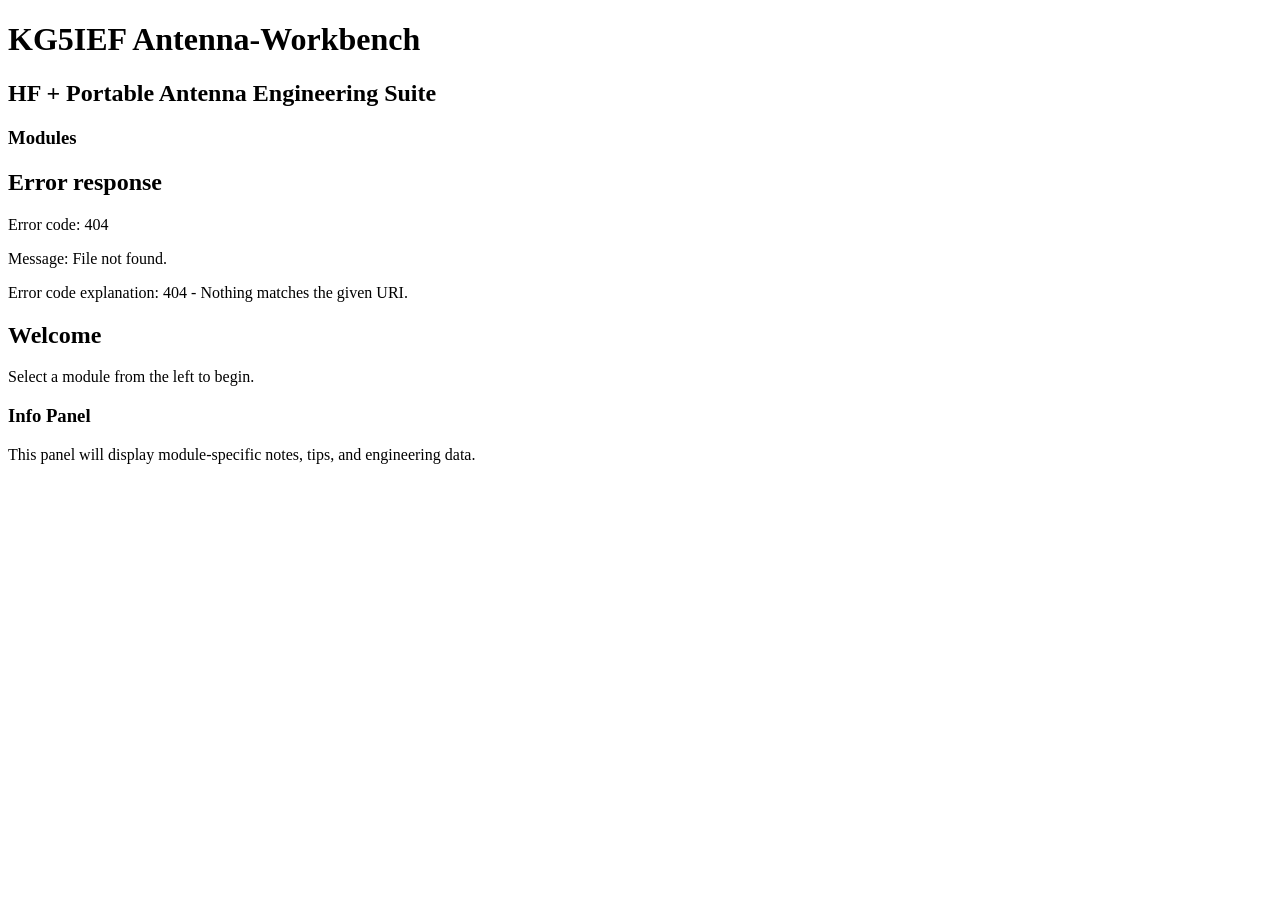
==== index.html @ 872072ab "Update index.html" ====
<!DOCTYPE html>
<html lang="en">
<head>
    <meta charset="UTF-8">
    <title>KG5IEF Antenna‑Workbench</title>

    <!-- Blueprint theme -->
    <link rel="stylesheet" href="style/theme.css">

    <!-- Main layout -->
    <link rel="stylesheet" href="style/style.css">
</head>

<body>

<header>
    <h1>KG5IEF Antenna‑Workbench</h1>
    <h2>HF + Portable Antenna Engineering Suite</h2>
</header>

<main class="layout">

    <!-- LEFT SIDEBAR -->
    <aside id="modules" class="sidebar-left">
        <h3>Modules</h3>
        <div id="sidebar-buttons"></div>
    </aside>

    <!-- MAIN CONTENT -->
    <section id="content" class="content-main">
        <h2>Welcome</h2>
        <p>Select a module from the left to begin.</p>
    </section>

    <!-- RIGHT INFO PANEL -->
    <aside id="sidebar" class="sidebar-right">
        <h3>Info Panel</h3>
        <p>This panel will display module-specific notes, tips, and engineering data.</p>
    </aside>

</main>

<!-- CORE APP -->
<script type="module" src="js/app.js"></script>

<!-- LOAD SIDEBAR -->
<script>
    fetch("sidebar.html")
        .then(r => r.text())
        .then(html => {
            document.getElementById("sidebar-buttons").innerHTML = html;
        })
        .catch(() => {
            document.getElementById("sidebar-buttons").innerHTML = `
                <button onclick="loadModule('vertical-designer')">Vertical Designer</button>
                <button onclick="loadModule('feedline')">Feedline & CMC Engine</button>
                <button onclick="loadModule('posters')">Posters</button>
            `;
        });
</script>

</body>
</html>
---- style/theme.css ----
/* ============================================================
   KG5IEF Antenna‑Workbench
   HF + Portable Antenna Engineering Suite
   Theme Stylesheet
   ============================================================ */

/* ------------------------------------------------------------
   Color Palette
   ------------------------------------------------------------ */

:root {
    --primary: #1e3a5f;
    --primary-dark: #0f2238;
    --primary-light: #274b78;

    --accent: #ffb400;
    --accent-dark: #cc8f00;

    --bg-light: #f4f4f4;
    --bg-panel: #ffffff;

    --border: #dddddd;
    --border-dark: #bbbbbb;

    --text-main: #222222;
    --text-light: #555555;

    --success: #2e8b57;
    --warning: #d98c00;
    --error: #b00020;
}

/* ------------------------------------------------------------
   Buttons
   ------------------------------------------------------------ */

.btn {
    padding: 10px 14px;
    border-radius: 4px;
    border: none;
    cursor: pointer;
    font-size: 14px;
    font-weight: bold;
}

.btn-primary {
    background: var(--primary);
    color: white;
}

.btn-primary:hover {
    background: var(--primary-light);
}

.btn-accent {
    background: var(--accent);
    color: #222;
}

.btn-accent:hover {
    background: var(--accent-dark);
}

.btn-outline {
    background: transparent;
    border: 2px solid var(--primary);
    color: var(--primary);
}

.btn-outline:hover {
    background: var(--primary);
    color: white;
}

/* ------------------------------------------------------------
   Panels & Cards
   ------------------------------------------------------------ */

.card {
    background: var(--bg-panel);
    border: 1px solid var(--border);
    padding: 15px;
    border-radius: 6px;
    margin-bottom: 20px;
}

.card h3 {
    margin-top: 0;
    color: var(--primary-dark);
}

/* ------------------------------------------------------------
   Highlight Blocks (Engineering Outputs)
   ------------------------------------------------------------ */

.output-block {
    background: #fff8e1;
    border-left: 6px solid var(--accent);
    padding: 12px 16px;
    margin: 12px 0;
    border-radius: 4px;
}

.output-block strong {
    color: var(--accent-dark);
}

/* ------------------------------------------------------------
   Dark Mode (future toggle)
   ------------------------------------------------------------ */

.dark-mode {
    --bg-light: #1a1a1a;
    --bg-panel: #2a2a2a;
    --text-main: #e6e6e6;
    --text-light: #bbbbbb;
    --border: #444444;
    --border-dark: #666666;
}
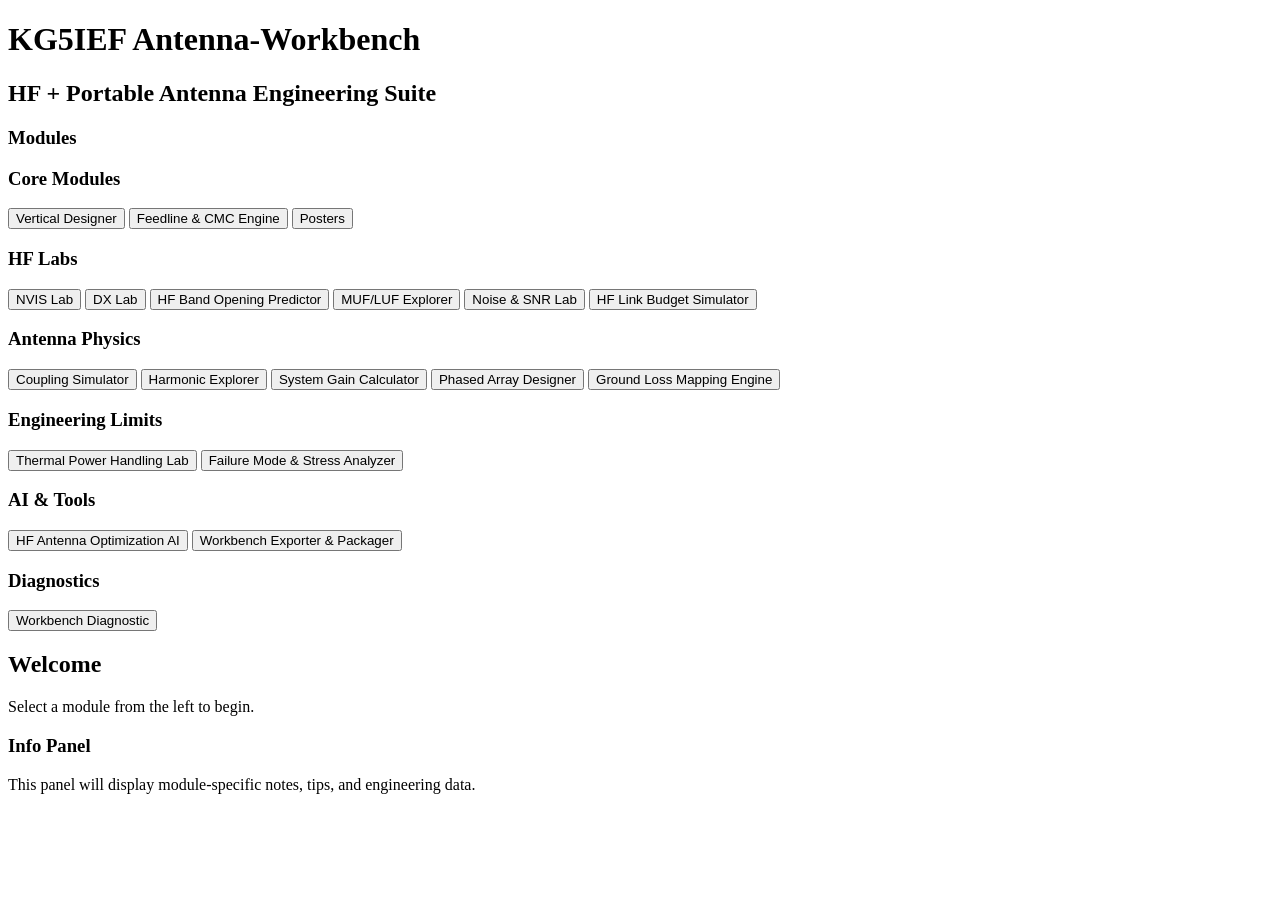
==== commit bbf31cfb: "Update index.html" ====
--- a/index.html
+++ b/index.html
@@ -4,10 +4,8 @@
     <meta charset="UTF-8">
     <title>KG5IEF Antenna‑Workbench</title>
 
-    <!-- Blueprint theme -->
+    <!-- Correct paths -->
     <link rel="stylesheet" href="style/theme.css">
-
-    <!-- Main layout -->
     <link rel="stylesheet" href="style/style.css">
 </head>
 
@@ -40,22 +38,15 @@
 
 </main>
 
-<!-- CORE APP -->
+<!-- Correct JS path -->
 <script type="module" src="js/app.js"></script>
 
-<!-- LOAD SIDEBAR -->
+<!-- Load sidebar -->
 <script>
     fetch("sidebar.html")
         .then(r => r.text())
         .then(html => {
             document.getElementById("sidebar-buttons").innerHTML = html;
-        })
-        .catch(() => {
-            document.getElementById("sidebar-buttons").innerHTML = `
-                <button onclick="loadModule('vertical-designer')">Vertical Designer</button>
-                <button onclick="loadModule('feedline')">Feedline & CMC Engine</button>
-                <button onclick="loadModule('posters')">Posters</button>
-            `;
         });
 </script>
 
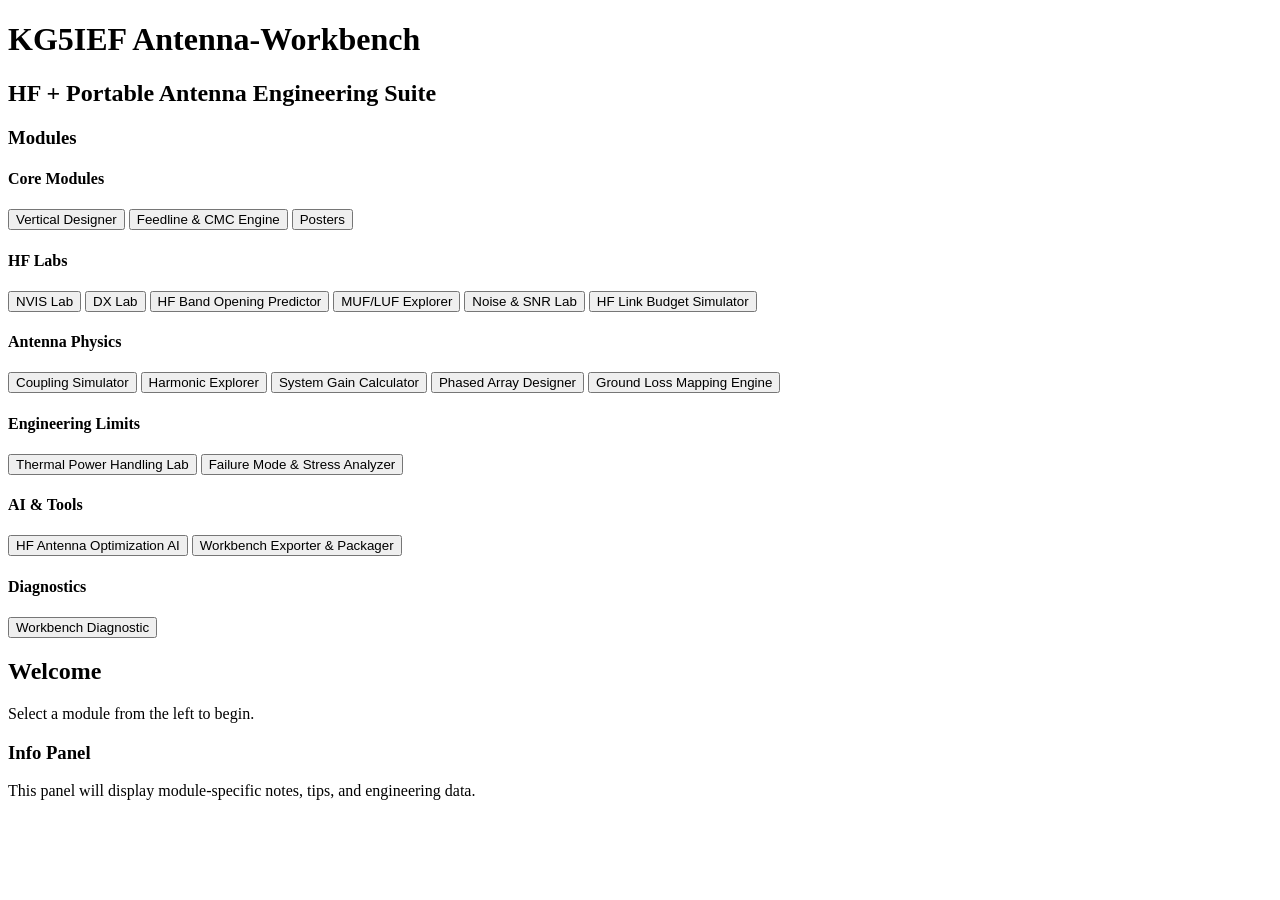
==== commit 6400283f: "Update index.html" ====
--- a/index.html
+++ b/index.html
@@ -4,7 +4,6 @@
     <meta charset="UTF-8">
     <title>KG5IEF Antenna‑Workbench</title>
 
-    <!-- Correct paths -->
     <link rel="stylesheet" href="style/theme.css">
     <link rel="stylesheet" href="style/style.css">
 </head>
@@ -38,12 +37,10 @@
 
 </main>
 
-<!-- Correct JS path -->
-<script type="module" src="js/app.js"></script>
+<script type="module" src="js/app.js?v=3"></script>
 
-<!-- Load sidebar -->
 <script>
-    fetch("sidebar.html")
+    fetch("sidebar.html?v=3")
         .then(r => r.text())
         .then(html => {
             document.getElementById("sidebar-buttons").innerHTML = html;
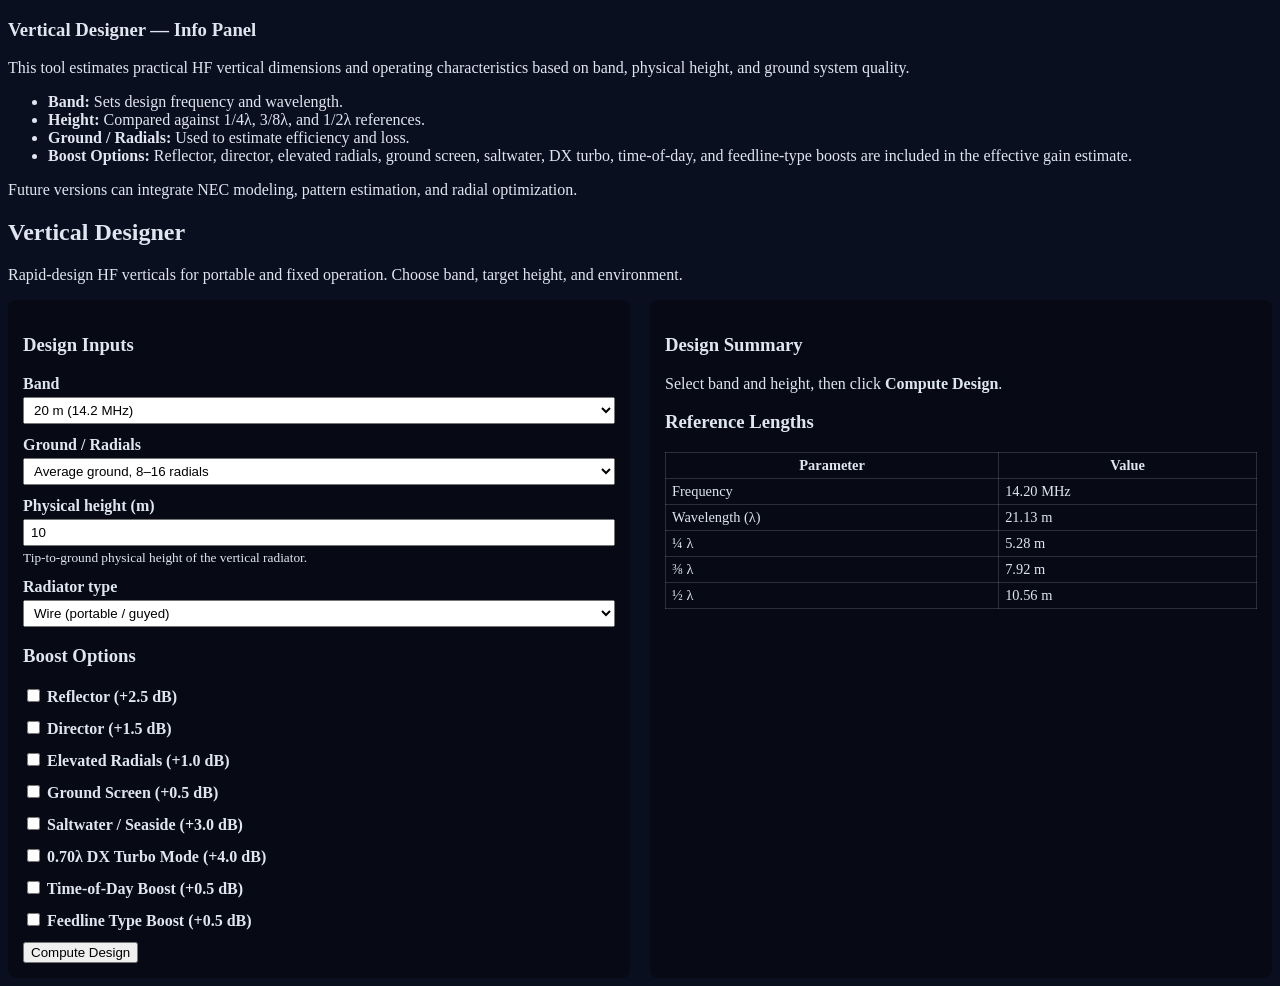
==== commit d01c047c: "Update index.html" ====
--- a/index.html
+++ b/index.html
@@ -2,50 +2,47 @@
 <html lang="en">
 <head>
     <meta charset="UTF-8">
-    <title>KG5IEF Antenna‑Workbench</title>
+    <title>Antenna Workbench</title>
+    <meta name="viewport" content="width=device-width, initial-scale=1.0">
 
+    <!-- Styles -->
+    <link rel="stylesheet" href="style/style.css">
     <link rel="stylesheet" href="style/theme.css">
-    <link rel="stylesheet" href="style/style.css">
+
 </head>
-
 <body>
 
-<header>
-    <h1>KG5IEF Antenna‑Workbench</h1>
-    <h2>HF + Portable Antenna Engineering Suite</h2>
-</header>
+    <div id="workbench" class="workbench">
 
-<main class="layout">
+        <!-- Sidebar -->
+        <div id="sidebar-container">
+            <!-- sidebar.html will be loaded here -->
+        </div>
 
-    <!-- LEFT SIDEBAR -->
-    <aside id="modules" class="sidebar-left">
-        <h3>Modules</h3>
-        <div id="sidebar-buttons"></div>
-    </aside>
+        <!-- Main Content -->
+        <div id="content" class="content">
+            <p>Loading Antenna Workbench…</p>
+        </div>
 
-    <!-- MAIN CONTENT -->
-    <section id="content" class="content-main">
-        <h2>Welcome</h2>
-        <p>Select a module from the left to begin.</p>
-    </section>
+    </div>
 
-    <!-- RIGHT INFO PANEL -->
-    <aside id="sidebar" class="sidebar-right">
-        <h3>Info Panel</h3>
-        <p>This panel will display module-specific notes, tips, and engineering data.</p>
-    </aside>
+    <!-- App Loader -->
+    <script type="module">
+        import initWorkbench from "./js/app.js";
 
-</main>
-
-<script type="module" src="js/app.js?v=3"></script>
-
-<script>
-    fetch("sidebar.html?v=3")
-        .then(r => r.text())
-        .then(html => {
-            document.getElementById("sidebar-buttons").innerHTML = html;
-        });
-</script>
+        // Load sidebar HTML dynamically
+        fetch("./sidebar.html")
+            .then(r => r.text())
+            .then(html => {
+                document.getElementById("sidebar-container").innerHTML = html;
+                initWorkbench();
+            })
+            .catch(err => {
+                document.getElementById("content").innerHTML =
+                    "<p>Error loading Workbench.</p>";
+                console.error(err);
+            });
+    </script>
 
 </body>
 </html>
--- a/style/style.css
+++ b/style/style.css
@@ -0,0 +1,45 @@
+.vd-layout {
+    display: flex;
+    gap: 20px;
+    flex-wrap: wrap;
+}
+
+.vd-column {
+    flex: 1 1 280px;
+    min-width: 260px;
+}
+
+.vd-left, .vd-right {
+    background: rgba(0, 0, 0, 0.35);
+    padding: 15px;
+    border-radius: 8px;
+}
+
+.vd-field {
+    margin-bottom: 12px;
+    display: flex;
+    flex-direction: column;
+    gap: 4px;
+}
+
+.vd-field label {
+    font-weight: 600;
+}
+
+.vd-field input,
+.vd-field select {
+    padding: 4px 6px;
+}
+
+.vd-table {
+    width: 100%;
+    border-collapse: collapse;
+    margin-top: 6px;
+}
+
+.vd-table th,
+.vd-table td {
+    border: 1px solid rgba(255, 255, 255, 0.15);
+    padding: 4px 6px;
+    font-size: 0.9rem;
+}
--- a/style/theme.css
+++ b/style/theme.css
@@ -1,119 +1,5 @@
-/* ============================================================
-   KG5IEF Antenna‑Workbench
-   HF + Portable Antenna Engineering Suite
-   Theme Stylesheet
-   ============================================================ */
-
-/* ------------------------------------------------------------
-   Color Palette
-   ------------------------------------------------------------ */
-
-:root {
-    --primary: #1e3a5f;
-    --primary-dark: #0f2238;
-    --primary-light: #274b78;
-
-    --accent: #ffb400;
-    --accent-dark: #cc8f00;
-
-    --bg-light: #f4f4f4;
-    --bg-panel: #ffffff;
-
-    --border: #dddddd;
-    --border-dark: #bbbbbb;
-
-    --text-main: #222222;
-    --text-light: #555555;
-
-    --success: #2e8b57;
-    --warning: #d98c00;
-    --error: #b00020;
+body {
+    background: #0a0f1f url("../images/blueprint-grid.png") repeat;
+    background-size: 600px 600px;
+    color: #e0e6f0;
 }
-
-/* ------------------------------------------------------------
-   Buttons
-   ------------------------------------------------------------ */
-
-.btn {
-    padding: 10px 14px;
-    border-radius: 4px;
-    border: none;
-    cursor: pointer;
-    font-size: 14px;
-    font-weight: bold;
-}
-
-.btn-primary {
-    background: var(--primary);
-    color: white;
-}
-
-.btn-primary:hover {
-    background: var(--primary-light);
-}
-
-.btn-accent {
-    background: var(--accent);
-    color: #222;
-}
-
-.btn-accent:hover {
-    background: var(--accent-dark);
-}
-
-.btn-outline {
-    background: transparent;
-    border: 2px solid var(--primary);
-    color: var(--primary);
-}
-
-.btn-outline:hover {
-    background: var(--primary);
-    color: white;
-}
-
-/* ------------------------------------------------------------
-   Panels & Cards
-   ------------------------------------------------------------ */
-
-.card {
-    background: var(--bg-panel);
-    border: 1px solid var(--border);
-    padding: 15px;
-    border-radius: 6px;
-    margin-bottom: 20px;
-}
-
-.card h3 {
-    margin-top: 0;
-    color: var(--primary-dark);
-}
-
-/* ------------------------------------------------------------
-   Highlight Blocks (Engineering Outputs)
-   ------------------------------------------------------------ */
-
-.output-block {
-    background: #fff8e1;
-    border-left: 6px solid var(--accent);
-    padding: 12px 16px;
-    margin: 12px 0;
-    border-radius: 4px;
-}
-
-.output-block strong {
-    color: var(--accent-dark);
-}
-
-/* ------------------------------------------------------------
-   Dark Mode (future toggle)
-   ------------------------------------------------------------ */
-
-.dark-mode {
-    --bg-light: #1a1a1a;
-    --bg-panel: #2a2a2a;
-    --text-main: #e6e6e6;
-    --text-light: #bbbbbb;
-    --border: #444444;
-    --border-dark: #666666;
-}
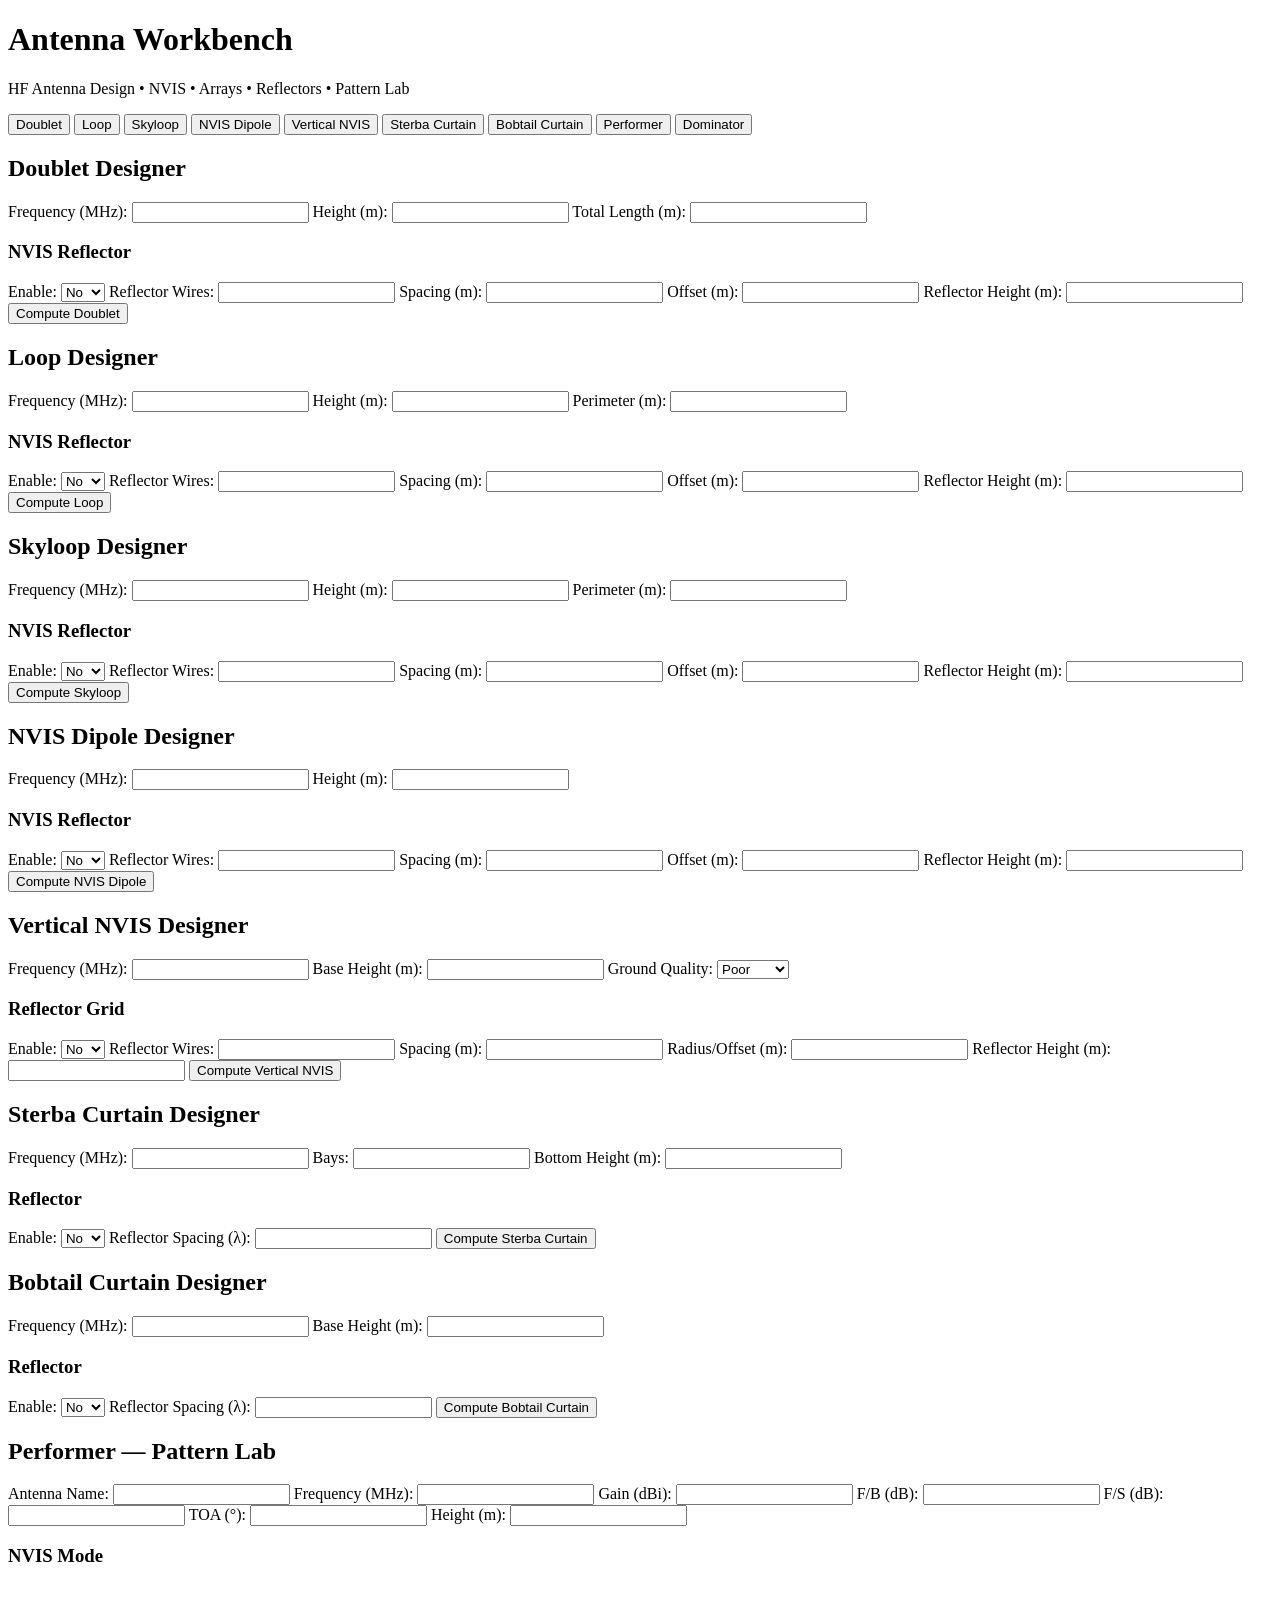
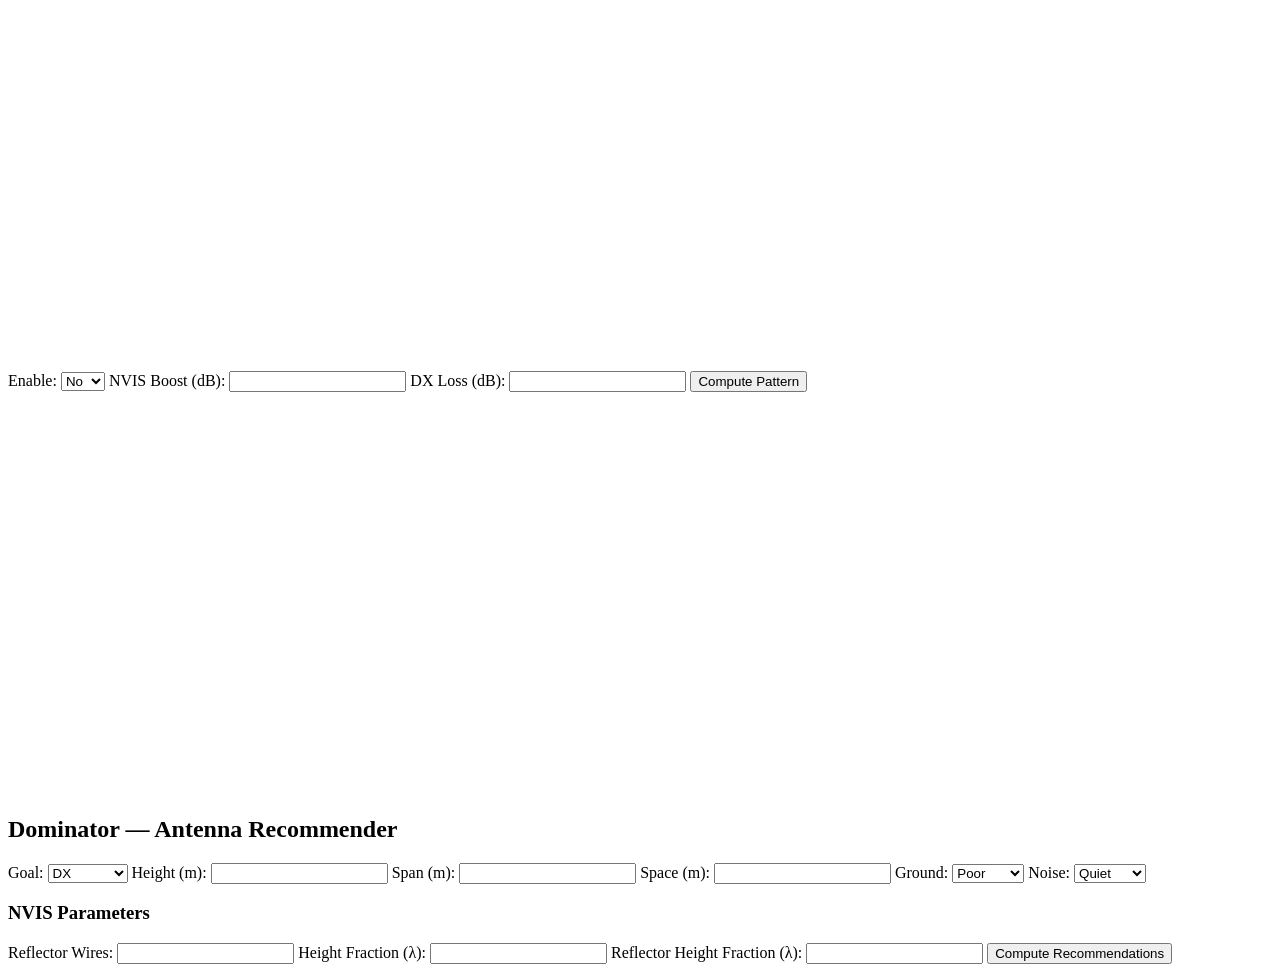
==== commit d9e53c2f: "Update index.html" ====
--- a/index.html
+++ b/index.html
@@ -3,46 +3,292 @@
 <head>
     <meta charset="UTF-8">
     <title>Antenna Workbench</title>
-    <meta name="viewport" content="width=device-width, initial-scale=1.0">
-
-    <!-- Styles -->
-    <link rel="stylesheet" href="style/style.css">
-    <link rel="stylesheet" href="style/theme.css">
-
+    <link rel="stylesheet" href="css/workbench.css">
 </head>
+
 <body>
 
-    <div id="workbench" class="workbench">
-
-        <!-- Sidebar -->
-        <div id="sidebar-container">
-            <!-- sidebar.html will be loaded here -->
-        </div>
-
-        <!-- Main Content -->
-        <div id="content" class="content">
-            <p>Loading Antenna Workbench…</p>
-        </div>
-
-    </div>
-
-    <!-- App Loader -->
-    <script type="module">
-        import initWorkbench from "./js/app.js";
-
-        // Load sidebar HTML dynamically
-        fetch("./sidebar.html")
-            .then(r => r.text())
-            .then(html => {
-                document.getElementById("sidebar-container").innerHTML = html;
-                initWorkbench();
-            })
-            .catch(err => {
-                document.getElementById("content").innerHTML =
-                    "<p>Error loading Workbench.</p>";
-                console.error(err);
-            });
-    </script>
+<div id="app">
+
+    <header>
+        <h1>Antenna Workbench</h1>
+        <p>HF Antenna Design • NVIS • Arrays • Reflectors • Pattern Lab</p>
+    </header>
+
+    <nav id="tabs">
+        <button data-tab="doublet">Doublet</button>
+        <button data-tab="loop">Loop</button>
+        <button data-tab="skyloop">Skyloop</button>
+        <button data-tab="nvisdipole">NVIS Dipole</button>
+        <button data-tab="verticalnvis">Vertical NVIS</button>
+        <button data-tab="sterba">Sterba Curtain</button>
+        <button data-tab="bobtail">Bobtail Curtain</button>
+        <button data-tab="performer">Performer</button>
+        <button data-tab="dominator">Dominator</button>
+    </nav>
+
+    <main id="content">
+
+        <!-- DOUBLEt -->
+        <section id="doublet" class="tab">
+            <h2>Doublet Designer</h2>
+
+            <label>Frequency (MHz): <input id="dbl-freq"></label>
+            <label>Height (m): <input id="dbl-height"></label>
+            <label>Total Length (m): <input id="dbl-length"></label>
+
+            <h3>NVIS Reflector</h3>
+            <label>Enable:
+                <select id="dbl-refl-enabled">
+                    <option value="no">No</option>
+                    <option value="yes">Yes</option>
+                </select>
+            </label>
+
+            <label>Reflector Wires: <input id="dbl-refl-num"></label>
+            <label>Spacing (m): <input id="dbl-refl-spacing"></label>
+            <label>Offset (m): <input id="dbl-refl-offset"></label>
+            <label>Reflector Height (m): <input id="dbl-refl-height"></label>
+
+            <button id="dbl-compute">Compute Doublet</button>
+
+            <div id="dbl-summary" class="summary"></div>
+        </section>
+
+        <!-- LOOP -->
+        <section id="loop" class="tab">
+            <h2>Loop Designer</h2>
+
+            <label>Frequency (MHz): <input id="loop-freq"></label>
+            <label>Height (m): <input id="loop-height"></label>
+            <label>Perimeter (m): <input id="loop-perimeter"></label>
+
+            <h3>NVIS Reflector</h3>
+            <label>Enable:
+                <select id="loop-refl-enabled">
+                    <option value="no">No</option>
+                    <option value="yes">Yes</option>
+                </select>
+            </label>
+
+            <label>Reflector Wires: <input id="loop-refl-num"></label>
+            <label>Spacing (m): <input id="loop-refl-spacing"></label>
+            <label>Offset (m): <input id="loop-refl-offset"></label>
+            <label>Reflector Height (m): <input id="loop-refl-height"></label>
+
+            <button id="loop-compute">Compute Loop</button>
+
+            <div id="loop-summary" class="summary"></div>
+        </section>
+
+        <!-- SKYLOOP -->
+        <section id="skyloop" class="tab">
+            <h2>Skyloop Designer</h2>
+
+            <label>Frequency (MHz): <input id="sky-freq"></label>
+            <label>Height (m): <input id="sky-height"></label>
+            <label>Perimeter (m): <input id="sky-perimeter"></label>
+
+            <h3>NVIS Reflector</h3>
+            <label>Enable:
+                <select id="sky-refl-enabled">
+                    <option value="no">No</option>
+                    <option value="yes">Yes</option>
+                </select>
+            </label>
+
+            <label>Reflector Wires: <input id="sky-refl-num"></label>
+            <label>Spacing (m): <input id="sky-refl-spacing"></label>
+            <label>Offset (m): <input id="sky-refl-offset"></label>
+            <label>Reflector Height (m): <input id="sky-refl-height"></label>
+
+            <button id="sky-compute">Compute Skyloop</button>
+
+            <div id="sky-summary" class="summary"></div>
+        </section>
+
+        <!-- NVIS DIPOLE -->
+        <section id="nvisdipole" class="tab">
+            <h2>NVIS Dipole Designer</h2>
+
+            <label>Frequency (MHz): <input id="nvis-freq"></label>
+            <label>Height (m): <input id="nvis-height"></label>
+
+            <h3>NVIS Reflector</h3>
+            <label>Enable:
+                <select id="nvis-refl-enabled">
+                    <option value="no">No</option>
+                    <option value="yes">Yes</option>
+                </select>
+            </label>
+
+            <label>Reflector Wires: <input id="nvis-refl-num"></label>
+            <label>Spacing (m): <input id="nvis-refl-spacing"></label>
+            <label>Offset (m): <input id="nvis-refl-offset"></label>
+            <label>Reflector Height (m): <input id="nvis-refl-height"></label>
+
+            <button id="nvis-compute">Compute NVIS Dipole</button>
+
+            <div id="nvis-summary" class="summary"></div>
+        </section>
+
+        <!-- VERTICAL NVIS -->
+        <section id="verticalnvis" class="tab">
+            <h2>Vertical NVIS Designer</h2>
+
+            <label>Frequency (MHz): <input id="vnv-freq"></label>
+            <label>Base Height (m): <input id="vnv-height"></label>
+
+            <label>Ground Quality:
+                <select id="vnv-ground">
+                    <option value="poor">Poor</option>
+                    <option value="average">Average</option>
+                    <option value="good">Good</option>
+                </select>
+            </label>
+
+            <h3>Reflector Grid</h3>
+            <label>Enable:
+                <select id="vnv-refl-enabled">
+                    <option value="no">No</option>
+                    <option value="yes">Yes</option>
+                </select>
+            </label>
+
+            <label>Reflector Wires: <input id="vnv-refl-num"></label>
+            <label>Spacing (m): <input id="vnv-refl-spacing"></label>
+            <label>Radius/Offset (m): <input id="vnv-refl-offset"></label>
+            <label>Reflector Height (m): <input id="vnv-refl-height"></label>
+
+            <button id="vnv-compute">Compute Vertical NVIS</button>
+
+            <div id="vnv-summary" class="summary"></div>
+        </section>
+
+        <!-- STERBA -->
+        <section id="sterba" class="tab">
+            <h2>Sterba Curtain Designer</h2>
+
+            <label>Frequency (MHz): <input id="sterba-freq"></label>
+            <label>Bays: <input id="sterba-bays"></label>
+            <label>Bottom Height (m): <input id="sterba-height"></label>
+
+            <h3>Reflector</h3>
+            <label>Enable:
+                <select id="sterba-reflector">
+                    <option value="no">No</option>
+                    <option value="yes">Yes</option>
+                </select>
+            </label>
+
+            <label>Reflector Spacing (λ): <input id="sterba-reflector-spacing"></label>
+
+            <button id="sterba-compute">Compute Sterba Curtain</button>
+
+            <div id="sterba-summary" class="summary"></div>
+        </section>
+
+        <!-- BOBTAIL -->
+        <section id="bobtail" class="tab">
+            <h2>Bobtail Curtain Designer</h2>
+
+            <label>Frequency (MHz): <input id="bobtail-freq"></label>
+            <label>Base Height (m): <input id="bobtail-height"></label>
+
+            <h3>Reflector</h3>
+            <label>Enable:
+                <select id="bobtail-reflector">
+                    <option value="no">No</option>
+                    <option value="yes">Yes</option>
+                </select>
+            </label>
+
+            <label>Reflector Spacing (λ): <input id="bobtail-reflector-spacing"></label>
+
+            <button id="bobtail-compute">Compute Bobtail Curtain</button>
+
+            <div id="bobtail-summary" class="summary"></div>
+        </section>
+
+        <!-- PERFORMER -->
+        <section id="performer" class="tab">
+            <h2>Performer — Pattern Lab</h2>
+
+            <label>Antenna Name: <input id="perf-name"></label>
+            <label>Frequency (MHz): <input id="perf-freq"></label>
+            <label>Gain (dBi): <input id="perf-gain"></label>
+            <label>F/B (dB): <input id="perf-fb"></label>
+            <label>F/S (dB): <input id="perf-fs"></label>
+            <label>TOA (°): <input id="perf-toa"></label>
+            <label>Height (m): <input id="perf-height"></label>
+
+            <h3>NVIS Mode</h3>
+            <label>Enable:
+                <select id="perf-nvis-mode">
+                    <option value="no">No</option>
+                    <option value="yes">Yes</option>
+                </select>
+            </label>
+
+            <label>NVIS Boost (dB): <input id="perf-nvis-boost"></label>
+            <label>DX Loss (dB): <input id="perf-nvis-dxloss"></label>
+
+            <button id="perf-compute">Compute Pattern</button>
+
+            <canvas id="perf-elev" width="400" height="400"></canvas>
+            <canvas id="perf-az" width="400" height="400"></canvas>
+
+            <div id="perf-summary" class="summary"></div>
+        </section>
+
+        <!-- DOMINATOR -->
+        <section id="dominator" class="tab">
+            <h2>Dominator — Antenna Recommender</h2>
+
+            <label>Goal:
+                <select id="dom-goal">
+                    <option value="dx">DX</option>
+                    <option value="nvis">NVIS</option>
+                    <option value="general">General</option>
+                    <option value="multiband">Multiband</option>
+                </select>
+            </label>
+
+            <label>Height (m): <input id="dom-height"></label>
+            <label>Span (m): <input id="dom-span"></label>
+            <label>Space (m): <input id="dom-space"></label>
+
+            <label>Ground:
+                <select id="dom-ground">
+                    <option value="poor">Poor</option>
+                    <option value="average">Average</option>
+                    <option value="good">Good</option>
+                </select>
+            </label>
+
+            <label>Noise:
+                <select id="dom-noise">
+                    <option value="quiet">Quiet</option>
+                    <option value="average">Average</option>
+                    <option value="noisy">Noisy</option>
+                </select>
+            </label>
+
+            <h3>NVIS Parameters</h3>
+            <label>Reflector Wires: <input id="dom-reflector-wires"></label>
+            <label>Height Fraction (λ): <input id="dom-height-frac"></label>
+            <label>Reflector Height Fraction (λ): <input id="dom-reflector-height-frac"></label>
+
+            <button id="dom-compute">Compute Recommendations</button>
+
+            <div id="dom-summary" class="summary"></div>
+        </section>
+
+    </main>
+
+</div>
+
+<script type="module" src="js/workbench-loader.js"></script>
 
 </body>
 </html>
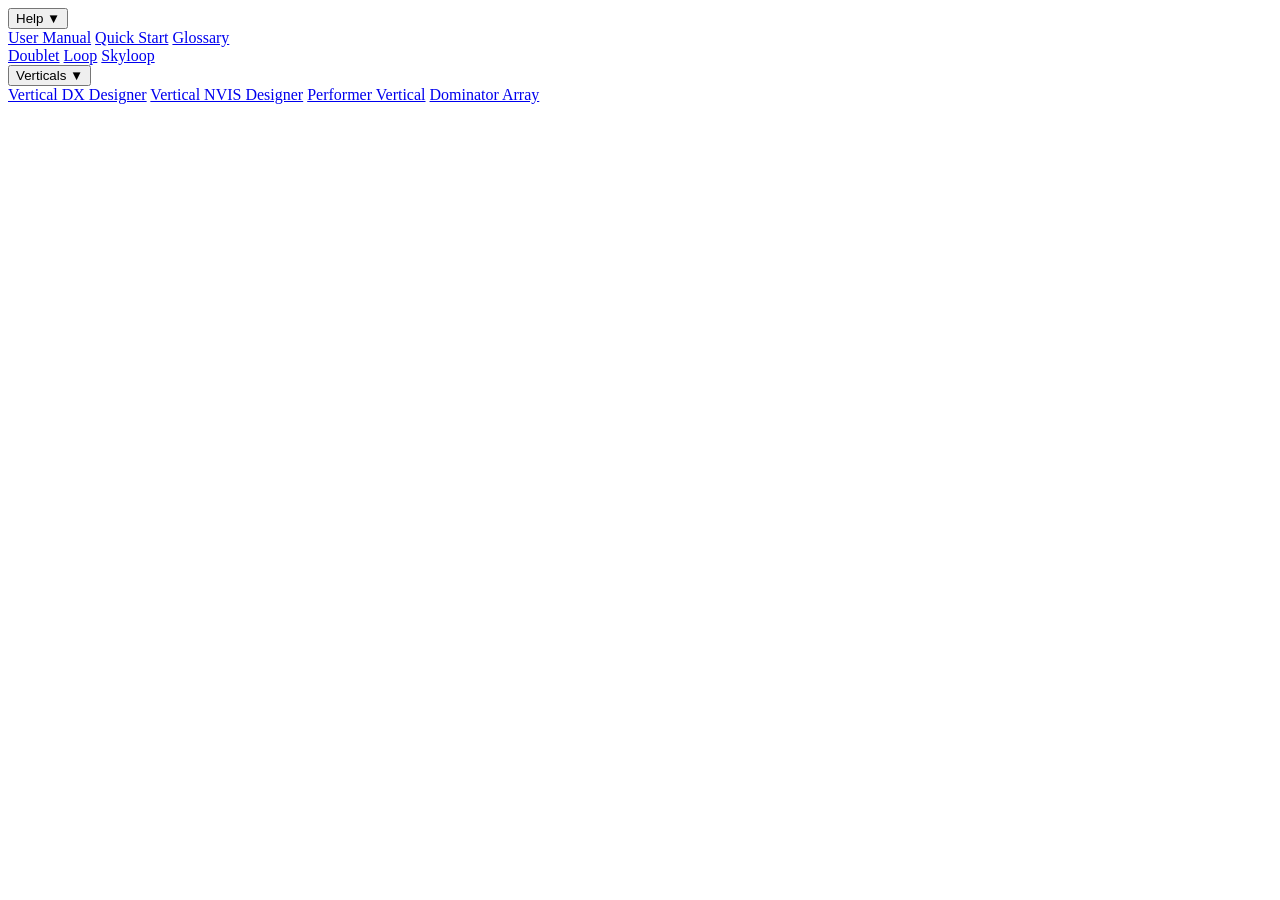
==== commit 5eff8bcb: "Update index.html" ====
--- a/index.html
+++ b/index.html
@@ -2,293 +2,47 @@
 <html lang="en">
 <head>
     <meta charset="UTF-8">
-    <title>Antenna Workbench</title>
+    <title>HF Workbench</title>
     <link rel="stylesheet" href="css/workbench.css">
+    <script type="module" src="js/workbench-loader.js"></script>
 </head>
 
 <body>
+    <header class="topbar">
 
-<div id="app">
+        <!-- LEFT SIDE: HELP DROPDOWN -->
+        <div class="topbar-left">
+            <div class="dropdown">
+                <button class="dropdown-btn">Help ▼</button>
+                <div class="dropdown-content">
+                    <a href="#user-manual">User Manual</a>
+                    <a href="#quick-start">Quick Start</a>
+                    <a href="#glossary">Glossary</a>
+                </div>
+            </div>
+        </div>
 
-    <header>
-        <h1>Antenna Workbench</h1>
-        <p>HF Antenna Design • NVIS • Arrays • Reflectors • Pattern Lab</p>
+        <!-- RIGHT SIDE: ANTENNA MODULES -->
+        <div class="topbar-right">
+            <a href="#doublet" class="nav-item">Doublet</a>
+            <a href="#loop" class="nav-item">Loop</a>
+            <a href="#skyloop" class="nav-item">Skyloop</a>
+
+            <div class="dropdown">
+                <button class="dropdown-btn">Verticals ▼</button>
+                <div class="dropdown-content">
+                    <a href="#vertical-dx">Vertical DX Designer</a>
+                    <a href="#vertical-nvis">Vertical NVIS Designer</a>
+                    <a href="#performer">Performer Vertical</a>
+                    <a href="#dominator">Dominator Array</a>
+                </div>
+            </div>
+        </div>
+
     </header>
 
-    <nav id="tabs">
-        <button data-tab="doublet">Doublet</button>
-        <button data-tab="loop">Loop</button>
-        <button data-tab="skyloop">Skyloop</button>
-        <button data-tab="nvisdipole">NVIS Dipole</button>
-        <button data-tab="verticalnvis">Vertical NVIS</button>
-        <button data-tab="sterba">Sterba Curtain</button>
-        <button data-tab="bobtail">Bobtail Curtain</button>
-        <button data-tab="performer">Performer</button>
-        <button data-tab="dominator">Dominator</button>
-    </nav>
-
-    <main id="content">
-
-        <!-- DOUBLEt -->
-        <section id="doublet" class="tab">
-            <h2>Doublet Designer</h2>
-
-            <label>Frequency (MHz): <input id="dbl-freq"></label>
-            <label>Height (m): <input id="dbl-height"></label>
-            <label>Total Length (m): <input id="dbl-length"></label>
-
-            <h3>NVIS Reflector</h3>
-            <label>Enable:
-                <select id="dbl-refl-enabled">
-                    <option value="no">No</option>
-                    <option value="yes">Yes</option>
-                </select>
-            </label>
-
-            <label>Reflector Wires: <input id="dbl-refl-num"></label>
-            <label>Spacing (m): <input id="dbl-refl-spacing"></label>
-            <label>Offset (m): <input id="dbl-refl-offset"></label>
-            <label>Reflector Height (m): <input id="dbl-refl-height"></label>
-
-            <button id="dbl-compute">Compute Doublet</button>
-
-            <div id="dbl-summary" class="summary"></div>
-        </section>
-
-        <!-- LOOP -->
-        <section id="loop" class="tab">
-            <h2>Loop Designer</h2>
-
-            <label>Frequency (MHz): <input id="loop-freq"></label>
-            <label>Height (m): <input id="loop-height"></label>
-            <label>Perimeter (m): <input id="loop-perimeter"></label>
-
-            <h3>NVIS Reflector</h3>
-            <label>Enable:
-                <select id="loop-refl-enabled">
-                    <option value="no">No</option>
-                    <option value="yes">Yes</option>
-                </select>
-            </label>
-
-            <label>Reflector Wires: <input id="loop-refl-num"></label>
-            <label>Spacing (m): <input id="loop-refl-spacing"></label>
-            <label>Offset (m): <input id="loop-refl-offset"></label>
-            <label>Reflector Height (m): <input id="loop-refl-height"></label>
-
-            <button id="loop-compute">Compute Loop</button>
-
-            <div id="loop-summary" class="summary"></div>
-        </section>
-
-        <!-- SKYLOOP -->
-        <section id="skyloop" class="tab">
-            <h2>Skyloop Designer</h2>
-
-            <label>Frequency (MHz): <input id="sky-freq"></label>
-            <label>Height (m): <input id="sky-height"></label>
-            <label>Perimeter (m): <input id="sky-perimeter"></label>
-
-            <h3>NVIS Reflector</h3>
-            <label>Enable:
-                <select id="sky-refl-enabled">
-                    <option value="no">No</option>
-                    <option value="yes">Yes</option>
-                </select>
-            </label>
-
-            <label>Reflector Wires: <input id="sky-refl-num"></label>
-            <label>Spacing (m): <input id="sky-refl-spacing"></label>
-            <label>Offset (m): <input id="sky-refl-offset"></label>
-            <label>Reflector Height (m): <input id="sky-refl-height"></label>
-
-            <button id="sky-compute">Compute Skyloop</button>
-
-            <div id="sky-summary" class="summary"></div>
-        </section>
-
-        <!-- NVIS DIPOLE -->
-        <section id="nvisdipole" class="tab">
-            <h2>NVIS Dipole Designer</h2>
-
-            <label>Frequency (MHz): <input id="nvis-freq"></label>
-            <label>Height (m): <input id="nvis-height"></label>
-
-            <h3>NVIS Reflector</h3>
-            <label>Enable:
-                <select id="nvis-refl-enabled">
-                    <option value="no">No</option>
-                    <option value="yes">Yes</option>
-                </select>
-            </label>
-
-            <label>Reflector Wires: <input id="nvis-refl-num"></label>
-            <label>Spacing (m): <input id="nvis-refl-spacing"></label>
-            <label>Offset (m): <input id="nvis-refl-offset"></label>
-            <label>Reflector Height (m): <input id="nvis-refl-height"></label>
-
-            <button id="nvis-compute">Compute NVIS Dipole</button>
-
-            <div id="nvis-summary" class="summary"></div>
-        </section>
-
-        <!-- VERTICAL NVIS -->
-        <section id="verticalnvis" class="tab">
-            <h2>Vertical NVIS Designer</h2>
-
-            <label>Frequency (MHz): <input id="vnv-freq"></label>
-            <label>Base Height (m): <input id="vnv-height"></label>
-
-            <label>Ground Quality:
-                <select id="vnv-ground">
-                    <option value="poor">Poor</option>
-                    <option value="average">Average</option>
-                    <option value="good">Good</option>
-                </select>
-            </label>
-
-            <h3>Reflector Grid</h3>
-            <label>Enable:
-                <select id="vnv-refl-enabled">
-                    <option value="no">No</option>
-                    <option value="yes">Yes</option>
-                </select>
-            </label>
-
-            <label>Reflector Wires: <input id="vnv-refl-num"></label>
-            <label>Spacing (m): <input id="vnv-refl-spacing"></label>
-            <label>Radius/Offset (m): <input id="vnv-refl-offset"></label>
-            <label>Reflector Height (m): <input id="vnv-refl-height"></label>
-
-            <button id="vnv-compute">Compute Vertical NVIS</button>
-
-            <div id="vnv-summary" class="summary"></div>
-        </section>
-
-        <!-- STERBA -->
-        <section id="sterba" class="tab">
-            <h2>Sterba Curtain Designer</h2>
-
-            <label>Frequency (MHz): <input id="sterba-freq"></label>
-            <label>Bays: <input id="sterba-bays"></label>
-            <label>Bottom Height (m): <input id="sterba-height"></label>
-
-            <h3>Reflector</h3>
-            <label>Enable:
-                <select id="sterba-reflector">
-                    <option value="no">No</option>
-                    <option value="yes">Yes</option>
-                </select>
-            </label>
-
-            <label>Reflector Spacing (λ): <input id="sterba-reflector-spacing"></label>
-
-            <button id="sterba-compute">Compute Sterba Curtain</button>
-
-            <div id="sterba-summary" class="summary"></div>
-        </section>
-
-        <!-- BOBTAIL -->
-        <section id="bobtail" class="tab">
-            <h2>Bobtail Curtain Designer</h2>
-
-            <label>Frequency (MHz): <input id="bobtail-freq"></label>
-            <label>Base Height (m): <input id="bobtail-height"></label>
-
-            <h3>Reflector</h3>
-            <label>Enable:
-                <select id="bobtail-reflector">
-                    <option value="no">No</option>
-                    <option value="yes">Yes</option>
-                </select>
-            </label>
-
-            <label>Reflector Spacing (λ): <input id="bobtail-reflector-spacing"></label>
-
-            <button id="bobtail-compute">Compute Bobtail Curtain</button>
-
-            <div id="bobtail-summary" class="summary"></div>
-        </section>
-
-        <!-- PERFORMER -->
-        <section id="performer" class="tab">
-            <h2>Performer — Pattern Lab</h2>
-
-            <label>Antenna Name: <input id="perf-name"></label>
-            <label>Frequency (MHz): <input id="perf-freq"></label>
-            <label>Gain (dBi): <input id="perf-gain"></label>
-            <label>F/B (dB): <input id="perf-fb"></label>
-            <label>F/S (dB): <input id="perf-fs"></label>
-            <label>TOA (°): <input id="perf-toa"></label>
-            <label>Height (m): <input id="perf-height"></label>
-
-            <h3>NVIS Mode</h3>
-            <label>Enable:
-                <select id="perf-nvis-mode">
-                    <option value="no">No</option>
-                    <option value="yes">Yes</option>
-                </select>
-            </label>
-
-            <label>NVIS Boost (dB): <input id="perf-nvis-boost"></label>
-            <label>DX Loss (dB): <input id="perf-nvis-dxloss"></label>
-
-            <button id="perf-compute">Compute Pattern</button>
-
-            <canvas id="perf-elev" width="400" height="400"></canvas>
-            <canvas id="perf-az" width="400" height="400"></canvas>
-
-            <div id="perf-summary" class="summary"></div>
-        </section>
-
-        <!-- DOMINATOR -->
-        <section id="dominator" class="tab">
-            <h2>Dominator — Antenna Recommender</h2>
-
-            <label>Goal:
-                <select id="dom-goal">
-                    <option value="dx">DX</option>
-                    <option value="nvis">NVIS</option>
-                    <option value="general">General</option>
-                    <option value="multiband">Multiband</option>
-                </select>
-            </label>
-
-            <label>Height (m): <input id="dom-height"></label>
-            <label>Span (m): <input id="dom-span"></label>
-            <label>Space (m): <input id="dom-space"></label>
-
-            <label>Ground:
-                <select id="dom-ground">
-                    <option value="poor">Poor</option>
-                    <option value="average">Average</option>
-                    <option value="good">Good</option>
-                </select>
-            </label>
-
-            <label>Noise:
-                <select id="dom-noise">
-                    <option value="quiet">Quiet</option>
-                    <option value="average">Average</option>
-                    <option value="noisy">Noisy</option>
-                </select>
-            </label>
-
-            <h3>NVIS Parameters</h3>
-            <label>Reflector Wires: <input id="dom-reflector-wires"></label>
-            <label>Height Fraction (λ): <input id="dom-height-frac"></label>
-            <label>Reflector Height Fraction (λ): <input id="dom-reflector-height-frac"></label>
-
-            <button id="dom-compute">Compute Recommendations</button>
-
-            <div id="dom-summary" class="summary"></div>
-        </section>
-
-    </main>
-
-</div>
-
-<script type="module" src="js/workbench-loader.js"></script>
+    <!-- CLEAN WORKBENCH CONTAINER -->
+    <main id="content"></main>
 
 </body>
 </html>
--- a/css/workbench.css
+++ b/css/workbench.css
@@ -0,0 +1,100 @@
+/* /HF-Workbench/css/workbench.css */
+
+/* Vertical DX Designer layout */
+.vdx-wrapper {
+    padding: 16px;
+}
+
+.vdx-layout {
+    display: flex;
+    gap: 24px;
+    align-items: flex-start;
+}
+
+.vdx-column {
+    flex: 1;
+    min-width: 0;
+}
+
+.vdx-inputs {
+    max-width: 420px;
+}
+
+.vdx-field {
+    margin-bottom: 10px;
+    display: flex;
+    flex-direction: column;
+}
+
+.vdx-field label {
+    font-size: 0.9rem;
+    margin-bottom: 4px;
+}
+
+.vdx-field input,
+.vdx-field select {
+    padding: 6px 8px;
+    font-size: 0.9rem;
+}
+
+.vdx-checkbox label {
+    flex-direction: row;
+    align-items: center;
+    gap: 6px;
+}
+
+.vdx-group {
+    border: 1px solid #444;
+    padding: 8px 10px;
+    margin-bottom: 10px;
+}
+
+.vdx-group legend {
+    padding: 0 4px;
+    font-size: 0.85rem;
+}
+
+.vdx-button {
+    margin-top: 8px;
+    padding: 8px 12px;
+    font-size: 0.95rem;
+    cursor: pointer;
+}
+
+/* Results table: T2 + T3 hybrid (bordered + striped) */
+.vdx-results-table {
+    width: 100%;
+    border-collapse: collapse;
+    font-size: 0.9rem;
+    margin-top: 8px;
+}
+
+.vdx-results-table th,
+.vdx-results-table td {
+    border: 1px solid #555;
+    padding: 6px 8px;
+    text-align: left;
+}
+
+.vdx-results-table thead {
+    background-color: #222;
+}
+
+.vdx-results-table tbody tr:nth-child(odd) {
+    background-color: #1a1a1a;
+}
+
+.vdx-results-table tbody tr:nth-child(even) {
+    background-color: #111;
+}
+
+/* Hybrid layout: two-column desktop, single-column mobile */
+@media (max-width: 768px) {
+    .vdx-layout {
+        flex-direction: column;
+    }
+
+    .vdx-inputs {
+        max-width: 100%;
+    }
+}
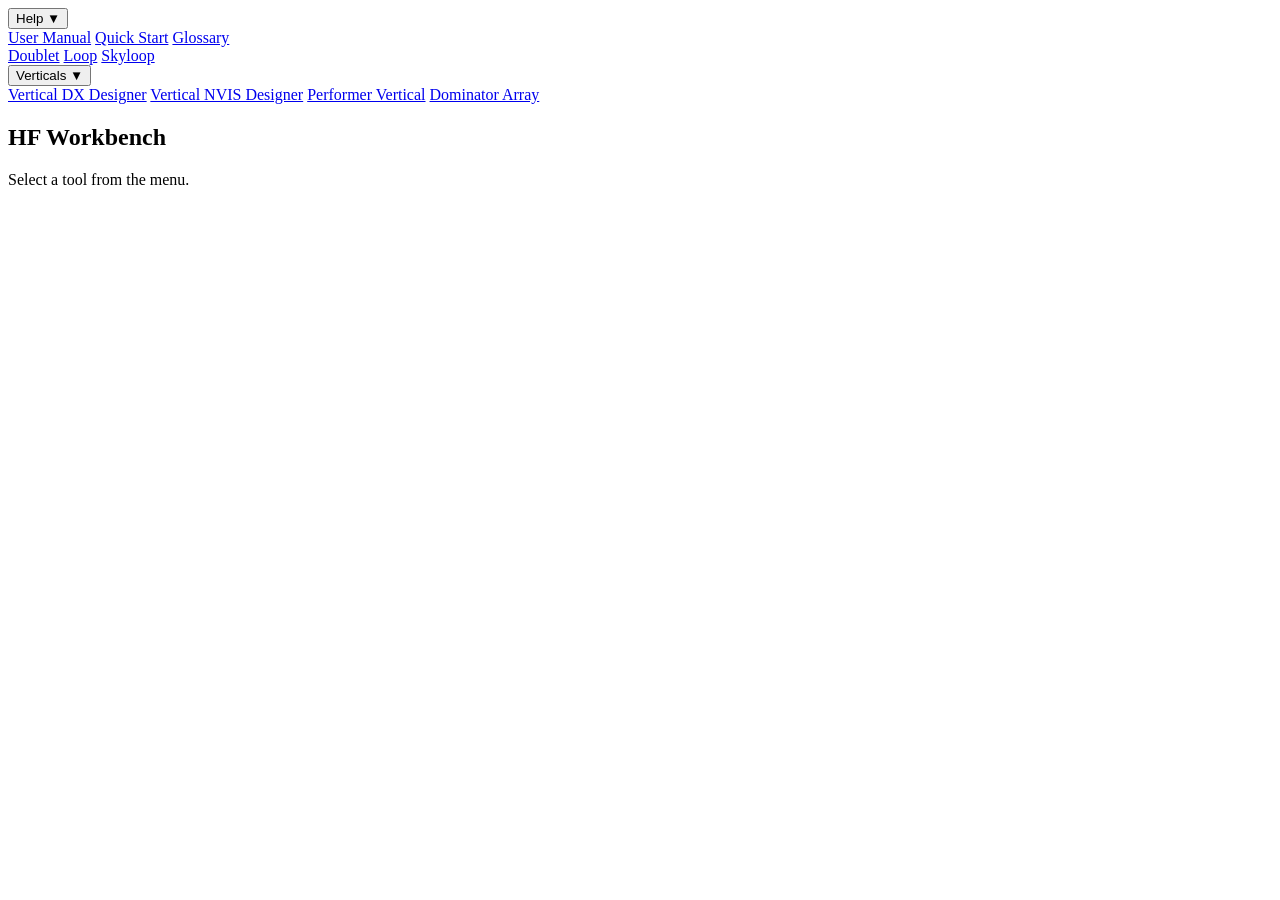
==== commit fff0f172: "Update index.html" ====
--- a/index.html
+++ b/index.html
@@ -41,7 +41,6 @@
 
     </header>
 
-    <!-- CLEAN WORKBENCH CONTAINER -->
     <main id="content"></main>
 
 </body>
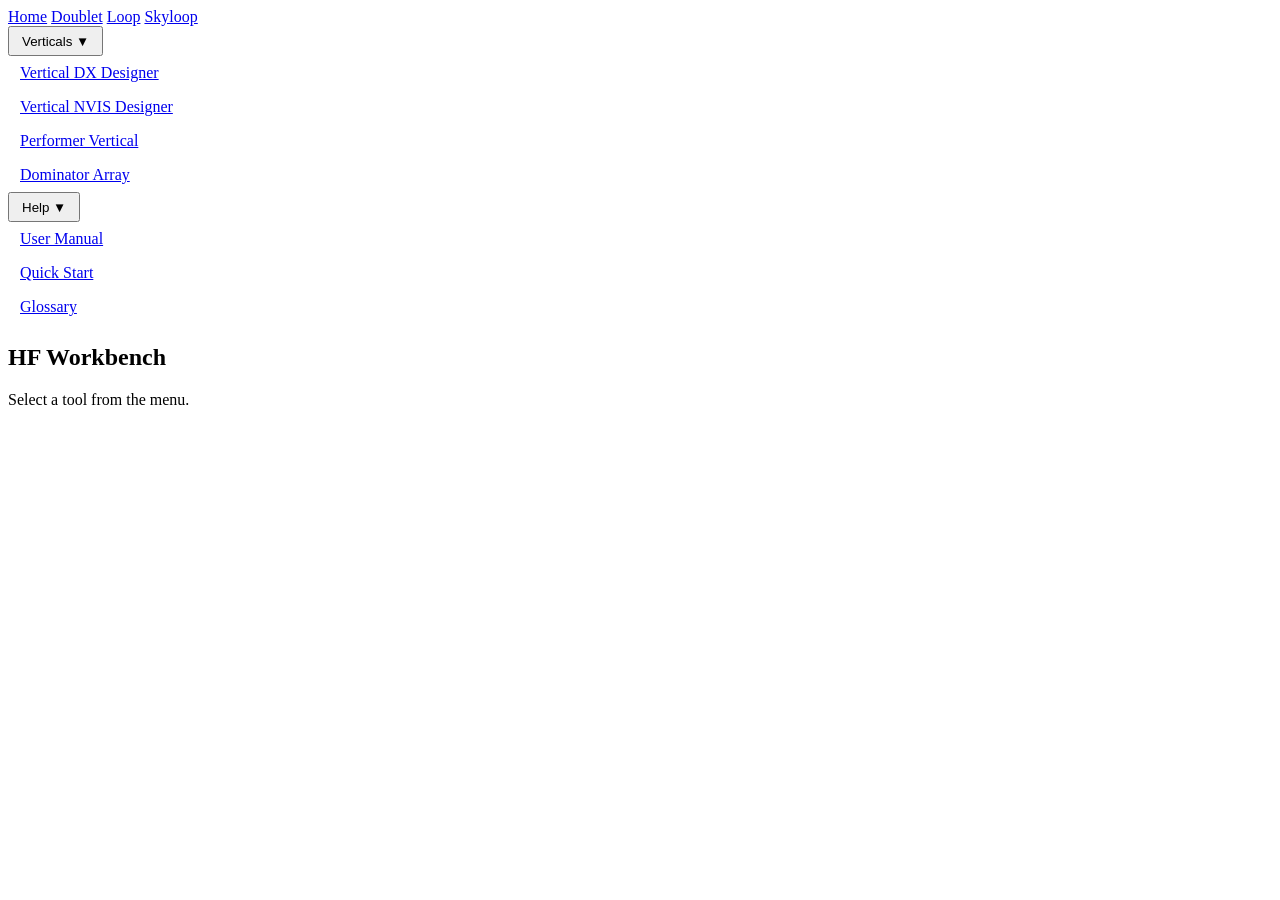
==== commit 8e9c191b: "Update index.html" ====
--- a/index.html
+++ b/index.html
@@ -3,45 +3,58 @@
 <head>
     <meta charset="UTF-8">
     <title>HF Workbench</title>
-    <link rel="stylesheet" href="css/workbench.css">
-    <script type="module" src="js/workbench-loader.js"></script>
+    <meta name="viewport" content="width=device-width, initial-scale=1.0">
+
+    <link rel="stylesheet" href="./css/workbench.css">
 </head>
 
 <body>
-    <header class="topbar">
 
-        <!-- LEFT SIDE: HELP DROPDOWN -->
-        <div class="topbar-left">
-            <div class="dropdown">
-                <button class="dropdown-btn">Help ▼</button>
-                <div class="dropdown-content">
-                    <a href="#user-manual">User Manual</a>
-                    <a href="#quick-start">Quick Start</a>
-                    <a href="#glossary">Glossary</a>
-                </div>
+    <!-- ============================
+         TOP NAVIGATION BAR
+    ============================= -->
+    <header class="topnav">
+
+        <a href="#home" class="nav-item">Home</a>
+        <a href="#doublet" class="nav-item">Doublet</a>
+        <a href="#loop" class="nav-item">Loop</a>
+        <a href="#skyloop" class="nav-item">Skyloop</a>
+
+        <!-- Verticals Dropdown -->
+        <div class="dropdown">
+            <button class="dropdown-btn">Verticals ▼</button>
+            <div class="dropdown-content">
+                <a href="#vertical-dx">Vertical DX Designer</a>
+                <a href="#vertical-nvis">Vertical NVIS Designer</a>
+                <a href="#performer">Performer Vertical</a>
+                <a href="#dominator">Dominator Array</a>
             </div>
         </div>
 
-        <!-- RIGHT SIDE: ANTENNA MODULES -->
-        <div class="topbar-right">
-            <a href="#doublet" class="nav-item">Doublet</a>
-            <a href="#loop" class="nav-item">Loop</a>
-            <a href="#skyloop" class="nav-item">Skyloop</a>
-
-            <div class="dropdown">
-                <button class="dropdown-btn">Verticals ▼</button>
-                <div class="dropdown-content">
-                    <a href="#vertical-dx">Vertical DX Designer</a>
-                    <a href="#vertical-nvis">Vertical NVIS Designer</a>
-                    <a href="#performer">Performer Vertical</a>
-                    <a href="#dominator">Dominator Array</a>
-                </div>
+        <!-- Help Dropdown -->
+        <div class="dropdown">
+            <button class="dropdown-btn">Help ▼</button>
+            <div class="dropdown-content">
+                <a href="#user-manual">User Manual</a>
+                <a href="#quick-start">Quick Start</a>
+                <a href="#glossary">Glossary</a>
             </div>
         </div>
 
     </header>
 
-    <main id="content"></main>
+    <!-- ============================
+         MAIN RENDER TARGET
+         (This is the missing piece)
+    ============================= -->
+    <main>
+        <div id="content"></div>
+    </main>
+
+    <!-- ============================
+         SCRIPT LOADER
+    ============================= -->
+    <script type="module" src="./js/workbench-loader.js"></script>
 
 </body>
 </html>
--- a/css/workbench.css
+++ b/css/workbench.css
@@ -1,100 +1,36 @@
-/* /HF-Workbench/css/workbench.css */
-
-/* Vertical DX Designer layout */
-.vdx-wrapper {
-    padding: 16px;
+/* Top bar layout improvements */
+.topbar {
+    display: flex;
+    justify-content: space-between;
+    align-items: center;
+    padding: 0.75rem 1rem;       /* more vertical + horizontal space */
+    gap: 1rem;                   /* spacing between left and right groups */
 }
 
-.vdx-layout {
+/* Left and right link groups */
+.topbar .left-links,
+.topbar .right-links {
     display: flex;
-    gap: 24px;
-    align-items: flex-start;
+    align-items: center;
+    gap: 1rem;                   /* spacing between items */
 }
 
-.vdx-column {
-    flex: 1;
-    min-width: 0;
+/* All header links */
+.topbar a {
+    text-decoration: none;
+    color: #0077cc;
+    font-size: 1rem;
+    padding: 0.25rem 0.5rem;     /* breathing room around text */
 }
 
-.vdx-inputs {
-    max-width: 420px;
+/* Dropdown buttons */
+.dropdown-btn {
+    padding: 0.35rem 0.75rem;
+    margin-right: 0.5rem;
 }
 
-.vdx-field {
-    margin-bottom: 10px;
-    display: flex;
-    flex-direction: column;
+/* Dropdown content spacing */
+.dropdown-content a {
+    padding: 0.5rem 0.75rem;
+    display: block;
 }
-
-.vdx-field label {
-    font-size: 0.9rem;
-    margin-bottom: 4px;
-}
-
-.vdx-field input,
-.vdx-field select {
-    padding: 6px 8px;
-    font-size: 0.9rem;
-}
-
-.vdx-checkbox label {
-    flex-direction: row;
-    align-items: center;
-    gap: 6px;
-}
-
-.vdx-group {
-    border: 1px solid #444;
-    padding: 8px 10px;
-    margin-bottom: 10px;
-}
-
-.vdx-group legend {
-    padding: 0 4px;
-    font-size: 0.85rem;
-}
-
-.vdx-button {
-    margin-top: 8px;
-    padding: 8px 12px;
-    font-size: 0.95rem;
-    cursor: pointer;
-}
-
-/* Results table: T2 + T3 hybrid (bordered + striped) */
-.vdx-results-table {
-    width: 100%;
-    border-collapse: collapse;
-    font-size: 0.9rem;
-    margin-top: 8px;
-}
-
-.vdx-results-table th,
-.vdx-results-table td {
-    border: 1px solid #555;
-    padding: 6px 8px;
-    text-align: left;
-}
-
-.vdx-results-table thead {
-    background-color: #222;
-}
-
-.vdx-results-table tbody tr:nth-child(odd) {
-    background-color: #1a1a1a;
-}
-
-.vdx-results-table tbody tr:nth-child(even) {
-    background-color: #111;
-}
-
-/* Hybrid layout: two-column desktop, single-column mobile */
-@media (max-width: 768px) {
-    .vdx-layout {
-        flex-direction: column;
-    }
-
-    .vdx-inputs {
-        max-width: 100%;
-    }
-}
